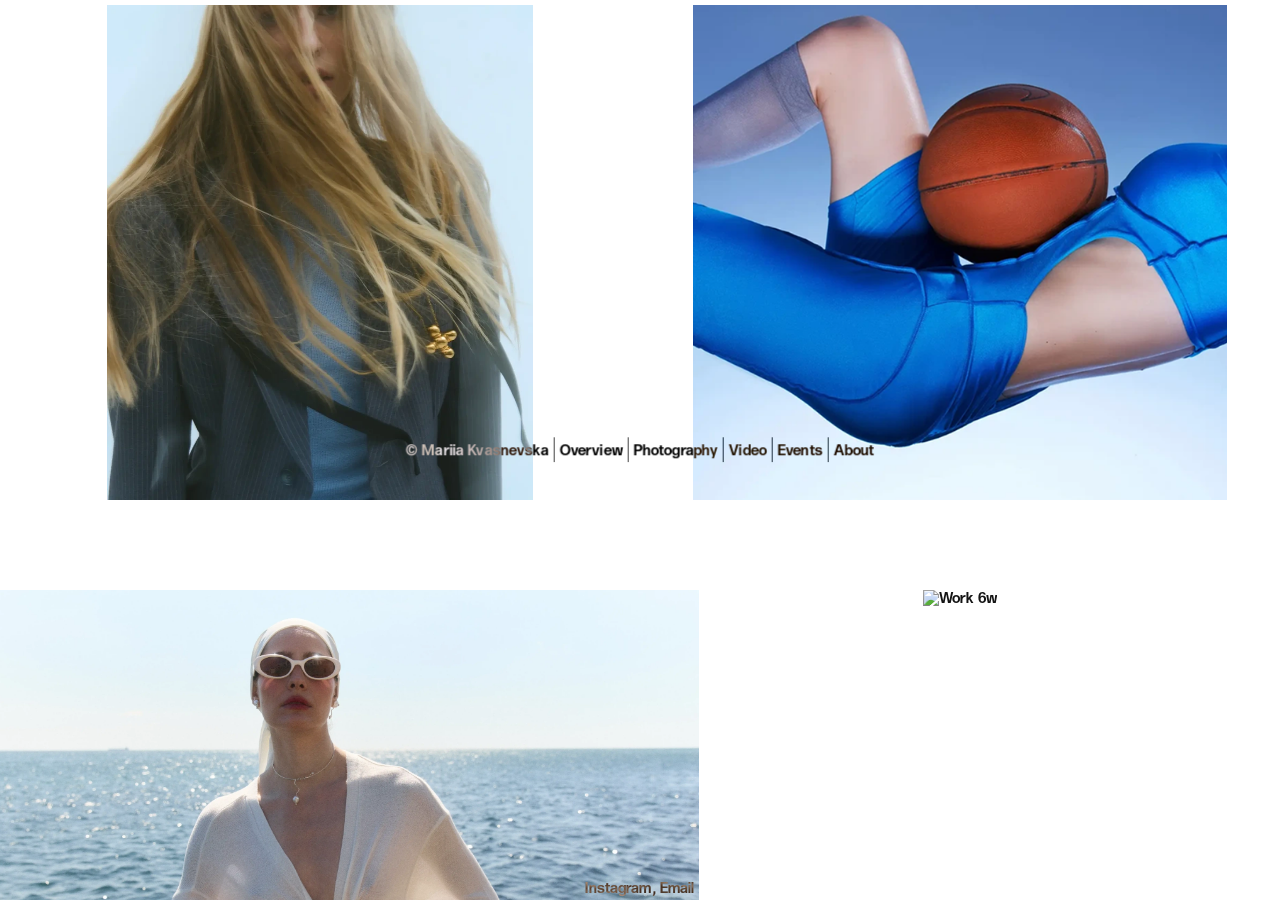
==== sample.html @ bb1cee82 "xmxxxxx" ====
<!doctype html>
<html lang="ru">
<head>
    <meta charset="UTF-8" />
    <meta name="viewport" content="width=device-width, initial-scale=1.0" />
    <title>Mariia Kvasnevska©</title>
    <style>
        @font-face {
            font-family: "fOnT";
            src: url("font/KTF2101-Bold.otf") format("opentype");
        }
        body, html {
            margin: 0; padding: 0;
            width: 100vw;
            height: 100vh;
            height: 100dvh;
            overflow: hidden;
            background-color: #fff;
            font-family: "fOnT", system-ui, Helvetica, sans-serif;
            font-weight: 500;
            color: rgba(20, 20, 20, 1);
            font-size: 14px;
            line-height: 1.1;
            letter-spacing: .01em;
        }
        img {
            height: 55vh;
            display: block;
        }
        #viewport {
            width: 100%;
            height: 100vh;
            height: 100dvh;
            position: relative;
            cursor: default;
            overflow: hidden;
        }
        #world, .world__inner, .col-wrapper {
            width: 100%;
            height: 100%;
            position: absolute;
            inset: 0;
        }
        .col-wrapper {
            overflow-y: auto;
            overflow-x: hidden;
            pointer-events: none;
            scrollbar-width: none;
            overscroll-behavior: none;
        }
        .col-wrapper::-webkit-scrollbar { display: none; }

        .left-wrapper { z-index: 1; }
        .right-wrapper { z-index: 1; }

        /* Убран грязный хак с RTL, используем Flexbox */
        .left, .right {
            width: 50%;
            pointer-events: auto;
            display: flex;
            flex-direction: column;
            align-items: center; /* Центрирует картинки внутри 50% */
            gap: 90px;
            padding: 5px;
            box-sizing: border-box;
        }
        .right { margin-left: 50%; }

        .world-image {
            position: relative;
            user-select: none;
            -webkit-user-drag: none;
            cursor: pointer;
            height: fit-content;
            width: fit-content;
            display: flex;
            flex-direction: column;
            z-index: 1;
        }
        .image-desc {
            position: absolute;
            top: 5px;
            left: 5px;
            color: rgba(20, 20, 20, 1);
            z-index: -1;
        }
        .world-image img {
            transition: filter 0.3s ease;
        }
        .world-image.is-active img {
            filter: opacity(0.1);
        }

        /* Курсор переведен на GPU для плавности */
        #cursor-image {
            position: fixed;
            top: 0;
            left: 0;
            pointer-events: none;
            z-index: 9;
            opacity: 0;
            transition: opacity 0.2s ease;
            will-change: transform;
        }
        #cursor-image.visible {
            opacity: 1;
        }
        #cursor-image img {
            display: block;
            box-shadow: none;
            filter: none;
        }

        /* UI элементы */
        .ui-layer {
            position: fixed;
            top: 0;
            left: 0;
            width: 100%;
            display: grid;
            grid-template-columns: repeat(1, 1fr);
            z-index: 90;
            padding: 5px;
            text-align: center;
        }
        .ui-layer__bottom {
            position: fixed;
            bottom: 0;
            width: 100vw;
            display: flex;
            flex-direction: row;
            justify-content: center;
            gap: 5px;
            z-index: 90;
            padding: 5px;
            box-sizing: border-box;
            cursor: pointer;
            color: white;
            mix-blend-mode: difference;
        }
        .ui-layer__cat-navigation {
            display: flex;
            flex-direction: row;
            gap: 5px;
            justify-content: center;
            align-items: center;
            margin-inline: auto;
        }
        .btn-custom__background {
            width: fit-content;
            pointer-events: auto;
            cursor: pointer;
            color: black;
            transition: color 0.3s cubic-bezier(.77,0,.175,1), padding 0.3s linear;
        }
        .btn-custom__background:hover {
            color: rgba(5, 5, 5, 1);
            padding-left: 15px;
            padding-right: 15px;
        }
        .btn-custom__inner {
            color: white;
        }
        .instructions {
            position: fixed;
            top: 50%;
            left: 50%;
            transform: translate(-50%, -50%);
            z-index: 10;
            color: black;
            cursor: pointer;
            display: flex;
            mix-blend-mode: difference;
        }
        .divider {
            padding-top: 5px;
            padding-bottom: 5px;
            width: 1px;
            height: 100%;
            background-color: rgba(190, 190, 190, 1);
            pointer-events: none;
        }
        .title {
            color: white;
        }

        /* Попап с информацией */
        .information {
            position: fixed;
            inset: 0;
            z-index: 99;
            padding: 5px;
            font-size: 66px;
            height: 100vh;
            height: 100dvh;
            width: 100vw;
            overflow-y: auto;
            text-align: left;
            box-sizing: border-box;
            overscroll-behavior: contain;
        }
        .information-wrapper {
            background-color: rgba(255, 255, 255, 0.8);
            position: fixed;
            inset: 0;
            z-index: 100;
            height: 100vh;
            height: 100dvh;
            width: 100vw;
            visibility: hidden;
            opacity: 0;
            transition: opacity 0.3s ease, visibility 0.3s ease;
        }
        .information-wrapper.is-visible {
            visibility: visible;
            opacity: 1;
        }
    </style>
</head>

<body>
    <div id="viewport">
        <div class="information-wrapper">
            <div id="information" class="information">
                <div>
                    Creative Producer, Stylist, Art Director.
                    <br /><br />
                    As a stylist and costume designer, she has worked on campaigns and lookbooks (E-commerce) featured in Vogue UA, Elle UA, 10 Magazines DE, and Kaltblut. Her portfolio includes commercial projects for BMW and various music videos.
                    <br><br>
                    She worked with brands such as Jacquemus, Mugler, Alexander Wang, Coperni, Stella McCartney, Proenza Schouler, Isabel Marant, Ami Paris, and MISBHV, alongside Ukrainian labels Paskal, Gudu and so on. She also works extensively with jewelry brands, including Panconesi, Completedworks, La2l, and Rimmart.
                    <br /><br />
                    Her production experience covers a wide range of events, from launching educational courses to organizing art exhibitions, including her work as executive producer for the Poligon Project—a community and art exhibition for emerging Ukrainian artists.

                    Currently based in Berlin, she works in the retail sector, bringing expertise in offline marketing and visual merchandising to the management of multiple retail locations, focusing on the intersection of brand identity and sales performance.<br /><br />
                    Her visual language is shaped by two distinct sources of inspiration: a lifelong background in movement and dance, which informs how she anchors imagery through the body, and the raw, rebellious energy of the Ukrainian youth cultural scene.
                </div>
            </div>
        </div>

        <div id="cursor-image"><img src="" alt="cursor" /></div>

        <div class="ui-layer">
            <div></div>
        </div>

        <div class="ui-layer__bottom">
            Instagram, Email
        </div>

        <div class="instructions">
            <div class="ui-layer__cat-navigation">
                <div class="title">© Mariia Kvasnevska</div>
                <div class="divider"></div>
                <div class="btn-custom__background"><div class="btn-custom__inner">Overview</div></div>
                <div class="divider"></div>
                <div class="btn-custom__background"><div class="btn-custom__inner">Photography</div></div>
                <div class="divider"></div>
                <div class="btn-custom__background"><div class="btn-custom__inner">Video</div></div>
                <div class="divider"></div>
                <div class="btn-custom__background"><div class="btn-custom__inner">Events</div></div>
                <div class="divider"></div>
                <div id="information-btn" class="btn-custom__background"><div class="btn-custom__inner">About</div></div>
            </div>
        </div>

        <div id="world">
            <div class="world__inner">
                <div class="col-wrapper left-wrapper">
                    <div class="left">
                        <div class="world-image"><img src="images/x.webp" draggable="false" alt="Work 1" /></div>
                        <div class="world-image"><img src="images/z.webp" draggable="false" alt="Work 2" /></div>
                        <div class="world-image"><img src="images/м.webp" draggable="false" alt="Work 3" /></div>
                        <div class="world-image"><img src="images/7.png" draggable="false" alt="Work 4" /></div>
                    </div>
                </div>

                <div class="col-wrapper right-wrapper">
                    <div class="right">
                        <div class="world-image"><img src="images/2.png" draggable="false" alt="Work 5" /></div>
                        <div class="world-image"><img src="images/qqq.gif" draggable="false" alt="Work 6w" /></div>
                        <div class="world-image"><img src="images/8.png" draggable="false" alt="Work 6" /></div>
                        <div class="world-image"><img src="images/1.png" draggable="false" alt="Work 7" /></div>
                        <div class="world-image"><img src="images/n.webp" draggable="false" alt="Work 8" /></div>
                        <div class="world-image"><img src="images/5.png" draggable="false" alt="Work 9" /></div>
                    </div>
                </div>
            </div>
        </div>
    </div>

    <script>
        const $ = query => document.querySelector(query);
        const $$ = query => document.querySelectorAll(query);

        const infoBtn = $("#information-btn");
        const infoBlock = $("#information");
        const infoWrap = $(".information-wrapper");
        const cursor = $("#cursor-image");
        const cursorImg = cursor.querySelector("img");
        const lWrap = $(".left-wrapper");
        const rWrap = $(".right-wrapper");
        const lGrid = $(".left");
        const rGrid = $(".right");

        // Состояния
        let isInfoOpen = false;
        let activeCol = null;
        let lastInfoScroll = 0;

        infoBlock.onclick = () => {
            infoWrap.classList.remove("is-visible");
            isInfoOpen = false;
            activeCol = null; // Сброс колонки при закрытии
        };

        infoWrap.onclick = e => e.stopPropagation();

        infoBtn.onclick = () => {
            infoWrap.classList.add("is-visible");
            isInfoOpen = true;
            lastInfoScroll = infoBlock.scrollTop;
        };

        infoBlock.onscroll = () => {
            if (!isInfoOpen) return;
            const delta = infoBlock.scrollTop - lastInfoScroll;
            lWrap.scrollTop += delta * 0.5;
            rWrap.scrollTop -= delta * 0.5;
            lastInfoScroll = infoBlock.scrollTop;
        };

        // Движение курсора (Оптимизировано через transform3d)
        let mx = window.innerWidth / 2, my = window.innerHeight / 2, cx = mx, cy = my;
        document.addEventListener("mousemove", e => { mx = e.clientX; my = e.clientY; });

        (function animateCursor() {
            cx += (mx - cx) * 0.15;
            cy += (my - cy) * 0.15;
            cursor.style.transform = `translate3d(${cx}px, ${cy}px, 0) translate(-50%, -50%)`;
            requestAnimationFrame(animateCursor);
        })();

        // Логика Hover эффектов
        let activeHoverId = null;

        const toggleImageState = (el, isActive) => {
            if (!el) return;
            const id = el.dataset.id;

            if (id) {
                $$(`.world-image[data-id="${id}"]`).forEach(n => n.classList.toggle("is-active", isActive));
            } else {
                el.classList.toggle("is-active", isActive);
            }

            if (isActive) {
                activeHoverId = id || el;
                const newSrc = el.querySelector("img").getAttribute("src");

                if (cursorImg.getAttribute("src") !== newSrc) {
                    cursorImg.setAttribute("src", newSrc);
                }
                cursor.classList.add("visible");
            } else {
                if (activeHoverId === (id || el)) {
                    cursor.classList.remove("visible");
                    activeHoverId = null;
                }
            }
        };

        $("#world").addEventListener("mouseover", e => {
            const target = e.target.closest(".world-image");
            if (!target) return;

            const related = e.relatedTarget;
            if (related && target.contains(related)) return;

            toggleImageState(target, true);
        });

        $("#world").addEventListener("mouseout", e => {
            const target = e.target.closest(".world-image");
            if (!target) return;

            const related = e.relatedTarget;
            if (related && target.contains(related)) return;

            if (related && (related.closest('.instructions') || related.closest('.ui-layer__bottom') || related.closest('.ui-layer'))) {
                return;
            }

            toggleImageState(target, false);
        });

        $$('.instructions, .ui-layer__bottom, .ui-layer').forEach(menu => {
            menu.addEventListener('mouseleave', e => {
                const related = e.relatedTarget;
                if (related && (related.closest('.world-image') || related.closest('.instructions') || related.closest('.ui-layer__bottom') || related.closest('.ui-layer'))) {
                    return;
                }

                if (activeHoverId) {
                    const activeEl = document.querySelector('.world-image.is-active');
                    if (activeEl) toggleImageState(activeEl, false);
                }
            });
        });

        // Логика бесконечного скролла
        function setupScroll(wrapper, grid) {
            const items = Array.from(grid.querySelectorAll(".world-image"));
            const prefix = wrapper.className.split(" ")[1];

            items.forEach((item, i) => {
                item.dataset.id = `${prefix}-${i}`;
            });

            const clone = () => items.forEach(item => grid.appendChild(item.cloneNode(true)));
            clone();
            const firstCloneOffset = items[items.length - 1].nextElementSibling.offsetTop;
            clone();

            return firstCloneOffset - items[0].offsetTop;
        }

        let lOrigHeight = 0, rOrigHeight = 0;
        let lastLScroll = 0, lastRScroll = 0;
        let isSyncing = false; // Блокировка рекурсивного скролла

        // Очищаем активную колонку при уходе мыши, чтобы не ломался параллакс
        lWrap.addEventListener("mouseenter", () => activeCol = 'left');
        rWrap.addEventListener("mouseenter", () => activeCol = 'right');
        lWrap.addEventListener("mouseleave", () => activeCol = null);
        rWrap.addEventListener("mouseleave", () => activeCol = null);

        lWrap.addEventListener("touchstart", () => activeCol = 'left', {passive: true});
        rWrap.addEventListener("touchstart", () => activeCol = 'right', {passive: true});

        function handleScroll(e, isLeft) {
            if (isInfoOpen || isSyncing) return; // Защита от конфликта с меню About
            if (isLeft && activeCol !== 'left') return;
            if (!isLeft && activeCol !== 'right') return;

            const src = isLeft ? lWrap : rWrap;
            const tgt = isLeft ? rWrap : lWrap;
            const srcOrigH = isLeft ? lOrigHeight : rOrigHeight;
            const tgtOrigH = isLeft ? rOrigHeight : lOrigHeight;

            let currentScroll = src.scrollTop;
            let lastScroll = isLeft ? lastLScroll : lastRScroll;
            const delta = currentScroll - lastScroll;

            // Цикличность активной колонки
            if (currentScroll < srcOrigH * 0.5) {
                currentScroll += srcOrigH;
                src.scrollTop = currentScroll;
            } else if (currentScroll > srcOrigH * 1.5) {
                currentScroll -= srcOrigH;
                src.scrollTop = currentScroll;
            }

            if (isLeft) lastLScroll = currentScroll;
            else lastRScroll = currentScroll;

            // Движение соседней колонки (вынесено в rAF для производительности)
            if (Math.abs(delta) > 0 && Math.abs(delta) < 1000) {
                isSyncing = true;
                requestAnimationFrame(() => {
                    let tgtScroll = tgt.scrollTop + (delta * 0.15);

                    if (tgtScroll < tgtOrigH * 0.5) tgtScroll += tgtOrigH;
                    else if (tgtScroll > tgtOrigH * 1.5) tgtScroll -= tgtOrigH;

                    tgt.scrollTop = tgtScroll;

                    if (isLeft) lastRScroll = tgt.scrollTop;
                    else lastLScroll = tgt.scrollTop;

                    isSyncing = false;
                });
            }
        }

        window.addEventListener("load", () => {
            lOrigHeight = setupScroll(lWrap, lGrid);
            rOrigHeight = setupScroll(rWrap, rGrid);

            lWrap.scrollTop = lOrigHeight;
            rWrap.scrollTop = rOrigHeight;
            lastLScroll = lOrigHeight;
            lastRScroll = rOrigHeight;

            lWrap.addEventListener("scroll", (e) => handleScroll(e, true), { passive: true });
            rWrap.addEventListener("scroll", (e) => handleScroll(e, false), { passive: true });
        });

        // Смена слоев Z-index при наведении
        const bringToFront = (frontWrap, backWrap) => {
            frontWrap.style.zIndex = "2"; backWrap.style.zIndex = "1";
        };

        lGrid.onmouseenter = lGrid.ontouchstart = () => bringToFront(lWrap, rWrap);
        rGrid.onmouseenter = rGrid.ontouchstart = () => bringToFront(rWrap, lWrap);

    </script>
</body>
</html>
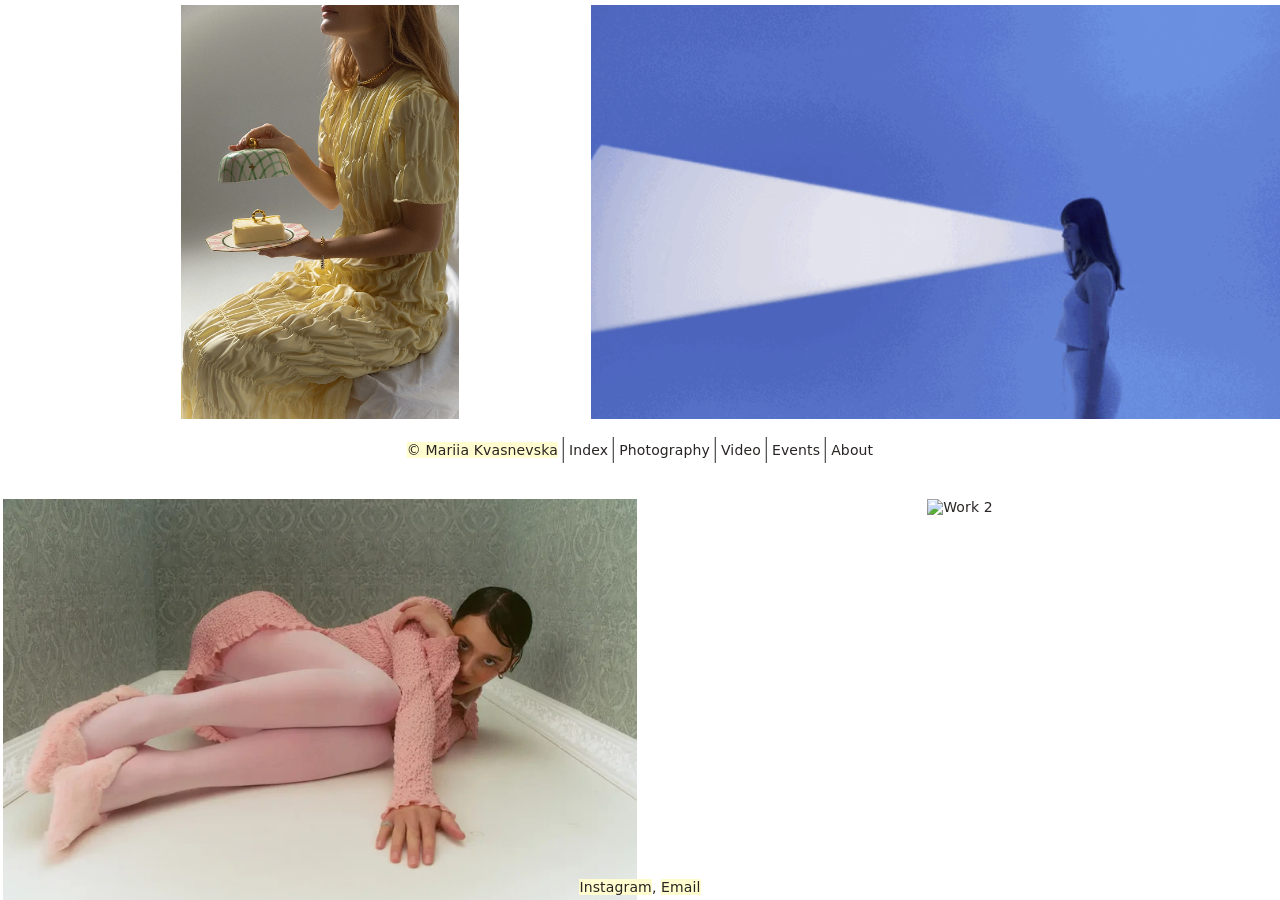
==== commit 38a07b8a: "xmxxxxxx" ====
--- a/sample.html
+++ b/sample.html
@@ -3,28 +3,32 @@
 <head>
     <meta charset="UTF-8" />
     <meta name="viewport" content="width=device-width, initial-scale=1.0" />
-    <title>Mariia Kvasnevska©</title>
+    <title>Mariia Kvasnevska</title>
     <style>
         @font-face {
             font-family: "fOnT";
-            src: url("font/KTF2101-Bold.otf") format("opentype");
+            src: url("font/GT-Alpina-Standard-Light-Trial.otf") format("opentype");
         }
         body, html {
-            margin: 0; padding: 0;
+            margin: 0;
+            padding: 0;
+
             width: 100vw;
             height: 100vh;
             height: 100dvh;
+
             overflow: hidden;
-            background-color: #fff;
-            font-family: "fOnT", system-ui, Helvetica, sans-serif;
-            font-weight: 500;
-            color: rgba(20, 20, 20, 1);
+            background-color: white;
+            font-family: system-ui, Helvetica, sans-serif;
+
+            font-weight: 300;
+            color: #292524;
             font-size: 14px;
-            line-height: 1.1;
+            line-height: 1.15;
             letter-spacing: .01em;
         }
         img {
-            height: 55vh;
+            height: 46vh;
             display: block;
         }
         #viewport {
@@ -53,14 +57,13 @@
         .left-wrapper { z-index: 1; }
         .right-wrapper { z-index: 1; }
 
-        /* Убран грязный хак с RTL, используем Flexbox */
         .left, .right {
             width: 50%;
             pointer-events: auto;
             display: flex;
             flex-direction: column;
-            align-items: center; /* Центрирует картинки внутри 50% */
-            gap: 90px;
+            align-items: center;
+            gap: 80px;
             padding: 5px;
             box-sizing: border-box;
         }
@@ -81,7 +84,7 @@
             position: absolute;
             top: 5px;
             left: 5px;
-            color: rgba(20, 20, 20, 1);
+            color: rgba(5, 5, 5, 1);
             z-index: -1;
         }
         .world-image img {
@@ -91,7 +94,6 @@
             filter: opacity(0.1);
         }
 
-        /* Курсор переведен на GPU для плавности */
         #cursor-image {
             position: fixed;
             top: 0;
@@ -111,7 +113,6 @@
             filter: none;
         }
 
-        /* UI элементы */
         .ui-layer {
             position: fixed;
             top: 0;
@@ -135,8 +136,9 @@
             padding: 5px;
             box-sizing: border-box;
             cursor: pointer;
-            color: white;
-            mix-blend-mode: difference;
+            color: #292524;
+
+            font-weight: 300;
         }
         .ui-layer__cat-navigation {
             display: flex;
@@ -145,21 +147,23 @@
             justify-content: center;
             align-items: center;
             margin-inline: auto;
+
+            transition: background-color 0.3s cubic-bezier(.77,0,.175,1);
         }
         .btn-custom__background {
             width: fit-content;
             pointer-events: auto;
             cursor: pointer;
-            color: black;
             transition: color 0.3s cubic-bezier(.77,0,.175,1), padding 0.3s linear;
         }
         .btn-custom__background:hover {
-            color: rgba(5, 5, 5, 1);
             padding-left: 15px;
             padding-right: 15px;
+
+            background-color: #F61D3D;
         }
         .btn-custom__inner {
-            color: white;
+            color: #292524;
         }
         .instructions {
             position: fixed;
@@ -167,30 +171,38 @@
             left: 50%;
             transform: translate(-50%, -50%);
             z-index: 10;
-            color: black;
+
             cursor: pointer;
             display: flex;
-            mix-blend-mode: difference;
         }
         .divider {
             padding-top: 5px;
             padding-bottom: 5px;
             width: 1px;
             height: 100%;
-            background-color: rgba(190, 190, 190, 1);
+            background-color: #292524;
             pointer-events: none;
         }
         .title {
-            color: white;
-        }
-
-        /* Попап с информацией */
+            color: #292524;
+            font-weight: 300;
+            /*background-color: #F61D3D;*/
+            /*background-color: #FFD5E9;*/
+            /*background-color: #F5E1A4;*/
+            background-color: #FFFDCF;
+        }
+        .color-box{
+        background-color: #FFFDCF;
+        }
         .information {
             position: fixed;
             inset: 0;
             z-index: 99;
             padding: 5px;
+
             font-size: 66px;
+            font-weight: 300;
+
             height: 100vh;
             height: 100dvh;
             width: 100vw;
@@ -200,58 +212,124 @@
             overscroll-behavior: contain;
         }
         .information-wrapper {
-            background-color: rgba(255, 255, 255, 0.8);
+            /*background-color: rgba(246, 29, 61, 1);*/
+            /*background-color: transparent;*/
+
             position: fixed;
             inset: 0;
             z-index: 100;
+
             height: 100vh;
             height: 100dvh;
             width: 100vw;
+
             visibility: hidden;
             opacity: 0;
+
             transition: opacity 0.3s ease, visibility 0.3s ease;
         }
         .information-wrapper.is-visible {
             visibility: visible;
             opacity: 1;
         }
+        .pt{
+            padding-top: 5px;
+        }
+        .cursor-image__desc__h{
+            color: #292524;
+            font-weight: 300;
+
+            display: flex;
+            gap: 10px;
+            justify-content: space-between;
+        }
+        .cursor-image__desc{
+            font-weight: 300;
+            background-color: #FFFDCF;
+        }
+        .devider__x{
+            height: 0.5px;
+            background-color: #292524;
+            width: 100%;
+
+            margin-top: 5px;
+            margin-bottom: 5px;
+        }
+        .pb{
+            padding-bottom: 5px;
+        }
+        .cursor-image__desc__text{
+            color: #292524;
+            padding-bottom: 5px;
+        }
+        #info-background {
+            position: fixed;
+            top: 0;
+            left: 0;
+            width: 100vw;
+            height: 100vh;
+            z-index: -1;
+            pointer-events: none;
+        }
+        .yellow-bg{
+            background-color: #FFFDCF;
+        }
     </style>
 </head>
 
 <body>
     <div id="viewport">
         <div class="information-wrapper">
+            <canvas id="info-background"></canvas>
+
             <div id="information" class="information">
                 <div>
-                    Creative Producer, Stylist, Art Director.
+                    <span class="color-box">Creative Producer</span>,
+                    <span class="color-box">Stylist</span>,
+                    <span class="color-box">Art Director</span>.
                     <br /><br />
-                    As a stylist and costume designer, she has worked on campaigns and lookbooks (E-commerce) featured in Vogue UA, Elle UA, 10 Magazines DE, and Kaltblut. Her portfolio includes commercial projects for BMW and various music videos.
+                    As a stylist and costume designer, she has worked on campaigns and lookbooks (E-commerce) featured in <span class="color-box">Vogue UA</span>, <span class="color-box">Elle UA</span>, <span class="color-box">10 Magazines DE</span>, and <span class="color-box">Kaltblut</span>. Her portfolio includes commercial projects for BMW and various music videos.
                     <br><br>
                     She worked with brands such as Jacquemus, Mugler, Alexander Wang, Coperni, Stella McCartney, Proenza Schouler, Isabel Marant, Ami Paris, and MISBHV, alongside Ukrainian labels Paskal, Gudu and so on. She also works extensively with jewelry brands, including Panconesi, Completedworks, La2l, and Rimmart.
                     <br /><br />
-                    Her production experience covers a wide range of events, from launching educational courses to organizing art exhibitions, including her work as executive producer for the Poligon Project—a community and art exhibition for emerging Ukrainian artists.
-
-                    Currently based in Berlin, she works in the retail sector, bringing expertise in offline marketing and visual merchandising to the management of multiple retail locations, focusing on the intersection of brand identity and sales performance.<br /><br />
+                    Her production experience covers a wide range of events, from launching educational courses to organizing art exhibitions, including her work as executive producer for the Poligon Project—a community and art exhibition for emerging Ukrainian artists. Currently based in Berlin, she works in the retail sector, bringing expertise in offline marketing and visual merchandising to the management of multiple retail locations, focusing on the intersection of brand identity and sales performance.<br /><br />
                     Her visual language is shaped by two distinct sources of inspiration: a lifelong background in movement and dance, which informs how she anchors imagery through the body, and the raw, rebellious energy of the Ukrainian youth cultural scene.
                 </div>
             </div>
         </div>
 
-        <div id="cursor-image"><img src="" alt="cursor" /></div>
+        <div id="cursor-image">
+
+            <!--<div class="cursor-image__desc">
+                <div class="cursor-image__desc__bg">
+                    <div class="cursor-image__desc__h">
+                        <div>Art Direction, Production, Set Design</div>
+                        <div class="mla">2025</div>
+                    </div>
+                    <div class="devider__x"></div>
+                </div>
+                <div class="cursor-image__desc__text">Art Direction, Production, Set Design</div>
+            </div>-->
+
+              <img src="" alt="cursor" />
+        </div>
 
         <div class="ui-layer">
             <div></div>
         </div>
 
         <div class="ui-layer__bottom">
-            Instagram, Email
+            <div class="ui-layer__bottom__inner">
+                <span class="btn-custom__background yellow-bg">Instagram</span>,
+                <span class="btn-custom__background yellow-bg">Email</span>
+            </div>
         </div>
 
         <div class="instructions">
             <div class="ui-layer__cat-navigation">
                 <div class="title">© Mariia Kvasnevska</div>
                 <div class="divider"></div>
-                <div class="btn-custom__background"><div class="btn-custom__inner">Overview</div></div>
+                <div class="btn-custom__background"><div class="btn-custom__inner">Index</div></div>
                 <div class="divider"></div>
                 <div class="btn-custom__background"><div class="btn-custom__inner">Photography</div></div>
                 <div class="divider"></div>
@@ -267,21 +345,23 @@
             <div class="world__inner">
                 <div class="col-wrapper left-wrapper">
                     <div class="left">
+                        <div class="world-image"><img src="images/1.png" draggable="false" alt="Work 7" /></div>
+                        <div class="world-image"><img src="images/n.webp" draggable="false" alt="Work 8" /></div>
+                        <div class="world-image"><img src="images/z.webp" draggable="false" alt="Work 2" /></div>
                         <div class="world-image"><img src="images/x.webp" draggable="false" alt="Work 1" /></div>
-                        <div class="world-image"><img src="images/z.webp" draggable="false" alt="Work 2" /></div>
-                        <div class="world-image"><img src="images/м.webp" draggable="false" alt="Work 3" /></div>
                         <div class="world-image"><img src="images/7.png" draggable="false" alt="Work 4" /></div>
+                        <div class="world-image"><img src="images/8.png" draggable="false" alt="Work 6" /></div>
                     </div>
                 </div>
 
                 <div class="col-wrapper right-wrapper">
                     <div class="right">
-                        <div class="world-image"><img src="images/2.png" draggable="false" alt="Work 5" /></div>
-                        <div class="world-image"><img src="images/qqq.gif" draggable="false" alt="Work 6w" /></div>
-                        <div class="world-image"><img src="images/8.png" draggable="false" alt="Work 6" /></div>
-                        <div class="world-image"><img src="images/1.png" draggable="false" alt="Work 7" /></div>
-                        <div class="world-image"><img src="images/n.webp" draggable="false" alt="Work 8" /></div>
-                        <div class="world-image"><img src="images/5.png" draggable="false" alt="Work 9" /></div>
+                        <div class="world-image"><img src="images/zxc.gif" draggable="false" alt="Work 5" /></div>
+                        <div class="world-image"><img src="images/xxz.gif" draggable="false" alt="Work 2" /></div>
+                        <div class="world-image"><img src="images/mmmm.JPG" draggable="false" alt="Work 6" /></div>
+                        <div class="world-image"><img src="images/se.gif" draggable="false" alt="Work 6" /></div>
+                        <div class="world-image"><img src="images/vv.JPG" draggable="false" alt="Work 8" /></div>
+                        <div class="world-image"><img src="images/qqq.jpg" draggable="false" alt="Work 1" /></div>
                     </div>
                 </div>
             </div>
@@ -289,220 +369,215 @@
     </div>
 
     <script>
-        const $ = query => document.querySelector(query);
-        const $$ = query => document.querySelectorAll(query);
-
-        const infoBtn = $("#information-btn");
-        const infoBlock = $("#information");
-        const infoWrap = $(".information-wrapper");
-        const cursor = $("#cursor-image");
-        const cursorImg = cursor.querySelector("img");
-        const lWrap = $(".left-wrapper");
-        const rWrap = $(".right-wrapper");
-        const lGrid = $(".left");
-        const rGrid = $(".right");
-
-        // Состояния
-        let isInfoOpen = false;
-        let activeCol = null;
-        let lastInfoScroll = 0;
-
-        infoBlock.onclick = () => {
-            infoWrap.classList.remove("is-visible");
-            isInfoOpen = false;
-            activeCol = null; // Сброс колонки при закрытии
-        };
-
-        infoWrap.onclick = e => e.stopPropagation();
-
-        infoBtn.onclick = () => {
-            infoWrap.classList.add("is-visible");
-            isInfoOpen = true;
-            lastInfoScroll = infoBlock.scrollTop;
-        };
-
-        infoBlock.onscroll = () => {
-            if (!isInfoOpen) return;
-            const delta = infoBlock.scrollTop - lastInfoScroll;
-            lWrap.scrollTop += delta * 0.5;
-            rWrap.scrollTop -= delta * 0.5;
-            lastInfoScroll = infoBlock.scrollTop;
-        };
-
-        // Движение курсора (Оптимизировано через transform3d)
-        let mx = window.innerWidth / 2, my = window.innerHeight / 2, cx = mx, cy = my;
-        document.addEventListener("mousemove", e => { mx = e.clientX; my = e.clientY; });
-
-        (function animateCursor() {
-            cx += (mx - cx) * 0.15;
-            cy += (my - cy) * 0.15;
-            cursor.style.transform = `translate3d(${cx}px, ${cy}px, 0) translate(-50%, -50%)`;
-            requestAnimationFrame(animateCursor);
-        })();
-
-        // Логика Hover эффектов
-        let activeHoverId = null;
-
-        const toggleImageState = (el, isActive) => {
-            if (!el) return;
-            const id = el.dataset.id;
-
-            if (id) {
-                $$(`.world-image[data-id="${id}"]`).forEach(n => n.classList.toggle("is-active", isActive));
-            } else {
-                el.classList.toggle("is-active", isActive);
-            }
-
-            if (isActive) {
-                activeHoverId = id || el;
-                const newSrc = el.querySelector("img").getAttribute("src");
-
-                if (cursorImg.getAttribute("src") !== newSrc) {
-                    cursorImg.setAttribute("src", newSrc);
+            const infoCanvas = document.getElementById('info-background');
+            const ictx = infoCanvas.getContext('2d');
+
+            const $ = query => document.querySelector(query);
+            const $$ = query => document.querySelectorAll(query);
+
+            const infoBtn = $("#information-btn");
+            const infoBlock = $("#information");
+            const infoWrap = $(".information-wrapper");
+            const cursor = $("#cursor-image");
+            const cursorImg = cursor.querySelector("img");
+            const lWrap = $(".left-wrapper");
+            const rWrap = $(".right-wrapper");
+            const lGrid = $(".left");
+            const rGrid = $(".right");
+
+            let isInfoOpen = false;
+            let activeCol = null;
+            let lastInfoScroll = 0;
+
+
+            infoBlock.onclick = () => {
+                infoWrap.classList.remove("is-visible");
+                isInfoOpen = false;
+                activeCol = null;
+            };
+
+            infoWrap.onclick = e => e.stopPropagation();
+
+            infoBtn.onclick = () => {
+                infoWrap.classList.add("is-visible");
+                isInfoOpen = true;
+                lastInfoScroll = infoBlock.scrollTop;
+            };
+
+            let mx = window.innerWidth / 2, my = window.innerHeight / 2, cx = mx, cy = my;
+            document.addEventListener("mousemove", e => { mx = e.clientX; my = e.clientY; });
+
+            (function animateCursor() {
+                cx += (mx - cx) * 0.15;
+                cy += (my - cy) * 0.15;
+                cursor.style.transform = `translate3d(${cx}px, ${cy}px, 0) translate(-50%, -50%)`;
+                requestAnimationFrame(animateCursor);
+            })();
+
+            let activeHoverId = null;
+
+            const toggleImageState = (el, isActive) => {
+                if (!el) return;
+
+                const id = el.dataset.id;
+
+                if (isActive) {
+                    $$('.world-image.is-active').forEach(activeNode => {
+                        if (activeNode.dataset.id !== id) {
+                            activeNode.classList.remove('is-active');
+                        }
+                    });
+
+                    if (id) {
+                        $$(`.world-image[data-id="${id}"]`).forEach(n => n.classList.add("is-active"));
+                    } else {
+                        el.classList.add("is-active");
+                    }
+
+                    activeHoverId = id || el;
+                    const newSrc = el.querySelector("img").getAttribute("src");
+
+                    if (cursorImg.getAttribute("src") !== newSrc) {
+                        cursorImg.setAttribute("src", newSrc);
+                    }
+
+                    cursor.classList.add("visible");
+                } else {
+                    if (id) {
+                        $$(`.world-image[data-id="${id}"]`).forEach(n => n.classList.remove("is-active"));
+                    } else {
+                        el.classList.remove("is-active");
+                    }
+
+                    if (activeHoverId === (id || el)) {
+                        cursor.classList.remove("visible");
+                        activeHoverId = null;
+                    }
                 }
-                cursor.classList.add("visible");
-            } else {
-                if (activeHoverId === (id || el)) {
-                    cursor.classList.remove("visible");
-                    activeHoverId = null;
-                }
-            }
-        };
-
-        $("#world").addEventListener("mouseover", e => {
-            const target = e.target.closest(".world-image");
-            if (!target) return;
-
-            const related = e.relatedTarget;
-            if (related && target.contains(related)) return;
-
-            toggleImageState(target, true);
-        });
-
-        $("#world").addEventListener("mouseout", e => {
-            const target = e.target.closest(".world-image");
-            if (!target) return;
-
-            const related = e.relatedTarget;
-            if (related && target.contains(related)) return;
-
-            if (related && (related.closest('.instructions') || related.closest('.ui-layer__bottom') || related.closest('.ui-layer'))) {
-                return;
-            }
-
-            toggleImageState(target, false);
-        });
-
-        $$('.instructions, .ui-layer__bottom, .ui-layer').forEach(menu => {
-            menu.addEventListener('mouseleave', e => {
+            };
+
+            $("#world").addEventListener("mouseover", e => {
+                const target = e.target.closest(".world-image");
+                if (!target) return;
+
                 const related = e.relatedTarget;
-                if (related && (related.closest('.world-image') || related.closest('.instructions') || related.closest('.ui-layer__bottom') || related.closest('.ui-layer'))) {
+                if (related && target.contains(related)) return;
+
+                toggleImageState(target, true);
+            });
+
+            $("#world").addEventListener("mouseout", e => {
+                const target = e.target.closest(".world-image");
+                if (!target) return;
+
+                const related = e.relatedTarget;
+                if (related && target.contains(related)) return;
+
+                if (related && (related.closest('.instructions') || related.closest('.ui-layer__bottom') || related.closest('.ui-layer'))) {
                     return;
                 }
 
-                if (activeHoverId) {
-                    const activeEl = document.querySelector('.world-image.is-active');
-                    if (activeEl) toggleImageState(activeEl, false);
+                toggleImageState(target, false);
+            });
+
+            $$('.instructions, .ui-layer__bottom, .ui-layer').forEach(menu => {
+                menu.addEventListener('mouseleave', e => {
+                    const related = e.relatedTarget;
+                    if (related && (related.closest('.world-image') || related.closest('.instructions') || related.closest('.ui-layer__bottom') || related.closest('.ui-layer'))) {
+                        return;
+                    }
+
+                    if (activeHoverId) {
+                        const activeEl = document.querySelector('.world-image.is-active');
+                        if (activeEl) toggleImageState(activeEl, false);
+                    }
+                });
+            });
+
+
+            let lOrigHeight = 0, rOrigHeight = 0;
+            let lastLScroll = 0, lastRScroll = 0;
+
+            lWrap.addEventListener("mouseenter", () => activeCol = 'left');
+            rWrap.addEventListener("mouseenter", () => activeCol = 'right');
+            lWrap.addEventListener("mouseleave", () => activeCol = null);
+            rWrap.addEventListener("mouseleave", () => activeCol = null);
+
+            lWrap.addEventListener("touchstart", () => activeCol = 'left', {passive: true});
+            rWrap.addEventListener("touchstart", () => activeCol = 'right', {passive: true});
+
+            function handleScroll(e, isLeft) {
+                const src = isLeft ? lWrap : rWrap;
+                const tgt = isLeft ? rWrap : lWrap;
+                const srcOrigH = isLeft ? lOrigHeight : rOrigHeight;
+                const tgtOrigH = isLeft ? rOrigHeight : lOrigHeight;
+
+                let currentScroll = src.scrollTop;
+                let lastScroll = isLeft ? lastLScroll : lastRScroll;
+                const delta = currentScroll - lastScroll;
+
+                if (currentScroll < srcOrigH * 0.5) {
+                    currentScroll += srcOrigH;
+                    src.scrollTop = currentScroll;
+                } else if (currentScroll > srcOrigH * 1.5) {
+                    currentScroll -= srcOrigH;
+                    src.scrollTop = currentScroll;
                 }
+
+                if (isLeft) lastLScroll = currentScroll;
+                else lastRScroll = currentScroll;
+
+                if (isInfoOpen) return;
+
+                let tgtScroll = tgt.scrollTop + (delta * 0.15);
+
+                if (tgtScroll < tgtOrigH * 0.5) tgtScroll += tgtOrigH;
+                else if (tgtScroll > tgtOrigH * 1.5) tgtScroll -= tgtOrigH;
+
+                tgt.scrollTop = tgtScroll;
+
+                if (isLeft) lastRScroll = tgt.scrollTop;
+                else lastLScroll = tgt.scrollTop;
+            }
+
+            window.addEventListener("load", () => {
+                lWrap.scrollTop = lOrigHeight;
+                rWrap.scrollTop = rOrigHeight;
+
+                lastLScroll = lOrigHeight;
+                lastRScroll = rOrigHeight;
+
+                // lWrap.addEventListener("scroll", (e) => handleScroll(e, true), { passive: true });
+                // rWrap.addEventListener("scroll", (e) => handleScroll(e, false), { passive: true });
             });
-        });
-
-        // Логика бесконечного скролла
-        function setupScroll(wrapper, grid) {
-            const items = Array.from(grid.querySelectorAll(".world-image"));
-            const prefix = wrapper.className.split(" ")[1];
-
-            items.forEach((item, i) => {
-                item.dataset.id = `${prefix}-${i}`;
+
+            function drawGradient() {
+                const cx = infoCanvas.width / 2;
+                const cy = infoCanvas.height / 2;
+
+                const radius = Math.max(infoCanvas.width, infoCanvas.height) / 1;
+                const gradient = ictx.createRadialGradient(cx, cy, 0, cx, cy, radius);
+
+                gradient.addColorStop(0, "#F61D3D");
+                gradient.addColorStop(0.1, "#F61D3D");
+                gradient.addColorStop(0.2, "#F61D3D");
+                gradient.addColorStop(1, "#F61D3D");
+
+                ictx.fillStyle = gradient;
+                ictx.fillRect(0, 0, infoCanvas.width, infoCanvas.height);
+            }
+
+            function resizeCanvas() {
+                infoCanvas.width = window.innerWidth;
+                infoCanvas.height = window.innerHeight;
+                drawGradient();
+            }
+
+            window.addEventListener('resize', resizeCanvas);
+
+            infoBtn.addEventListener('click', () => {
+                resizeCanvas();
             });
-
-            const clone = () => items.forEach(item => grid.appendChild(item.cloneNode(true)));
-            clone();
-            const firstCloneOffset = items[items.length - 1].nextElementSibling.offsetTop;
-            clone();
-
-            return firstCloneOffset - items[0].offsetTop;
-        }
-
-        let lOrigHeight = 0, rOrigHeight = 0;
-        let lastLScroll = 0, lastRScroll = 0;
-        let isSyncing = false; // Блокировка рекурсивного скролла
-
-        // Очищаем активную колонку при уходе мыши, чтобы не ломался параллакс
-        lWrap.addEventListener("mouseenter", () => activeCol = 'left');
-        rWrap.addEventListener("mouseenter", () => activeCol = 'right');
-        lWrap.addEventListener("mouseleave", () => activeCol = null);
-        rWrap.addEventListener("mouseleave", () => activeCol = null);
-
-        lWrap.addEventListener("touchstart", () => activeCol = 'left', {passive: true});
-        rWrap.addEventListener("touchstart", () => activeCol = 'right', {passive: true});
-
-        function handleScroll(e, isLeft) {
-            if (isInfoOpen || isSyncing) return; // Защита от конфликта с меню About
-            if (isLeft && activeCol !== 'left') return;
-            if (!isLeft && activeCol !== 'right') return;
-
-            const src = isLeft ? lWrap : rWrap;
-            const tgt = isLeft ? rWrap : lWrap;
-            const srcOrigH = isLeft ? lOrigHeight : rOrigHeight;
-            const tgtOrigH = isLeft ? rOrigHeight : lOrigHeight;
-
-            let currentScroll = src.scrollTop;
-            let lastScroll = isLeft ? lastLScroll : lastRScroll;
-            const delta = currentScroll - lastScroll;
-
-            // Цикличность активной колонки
-            if (currentScroll < srcOrigH * 0.5) {
-                currentScroll += srcOrigH;
-                src.scrollTop = currentScroll;
-            } else if (currentScroll > srcOrigH * 1.5) {
-                currentScroll -= srcOrigH;
-                src.scrollTop = currentScroll;
-            }
-
-            if (isLeft) lastLScroll = currentScroll;
-            else lastRScroll = currentScroll;
-
-            // Движение соседней колонки (вынесено в rAF для производительности)
-            if (Math.abs(delta) > 0 && Math.abs(delta) < 1000) {
-                isSyncing = true;
-                requestAnimationFrame(() => {
-                    let tgtScroll = tgt.scrollTop + (delta * 0.15);
-
-                    if (tgtScroll < tgtOrigH * 0.5) tgtScroll += tgtOrigH;
-                    else if (tgtScroll > tgtOrigH * 1.5) tgtScroll -= tgtOrigH;
-
-                    tgt.scrollTop = tgtScroll;
-
-                    if (isLeft) lastRScroll = tgt.scrollTop;
-                    else lastLScroll = tgt.scrollTop;
-
-                    isSyncing = false;
-                });
-            }
-        }
-
-        window.addEventListener("load", () => {
-            lOrigHeight = setupScroll(lWrap, lGrid);
-            rOrigHeight = setupScroll(rWrap, rGrid);
-
-            lWrap.scrollTop = lOrigHeight;
-            rWrap.scrollTop = rOrigHeight;
-            lastLScroll = lOrigHeight;
-            lastRScroll = rOrigHeight;
-
-            lWrap.addEventListener("scroll", (e) => handleScroll(e, true), { passive: true });
-            rWrap.addEventListener("scroll", (e) => handleScroll(e, false), { passive: true });
-        });
-
-        // Смена слоев Z-index при наведении
-        const bringToFront = (frontWrap, backWrap) => {
-            frontWrap.style.zIndex = "2"; backWrap.style.zIndex = "1";
-        };
-
-        lGrid.onmouseenter = lGrid.ontouchstart = () => bringToFront(lWrap, rWrap);
-        rGrid.onmouseenter = rGrid.ontouchstart = () => bringToFront(rWrap, lWrap);
-
-    </script>
-</body>
+        </script>
+    </body>
 </html>
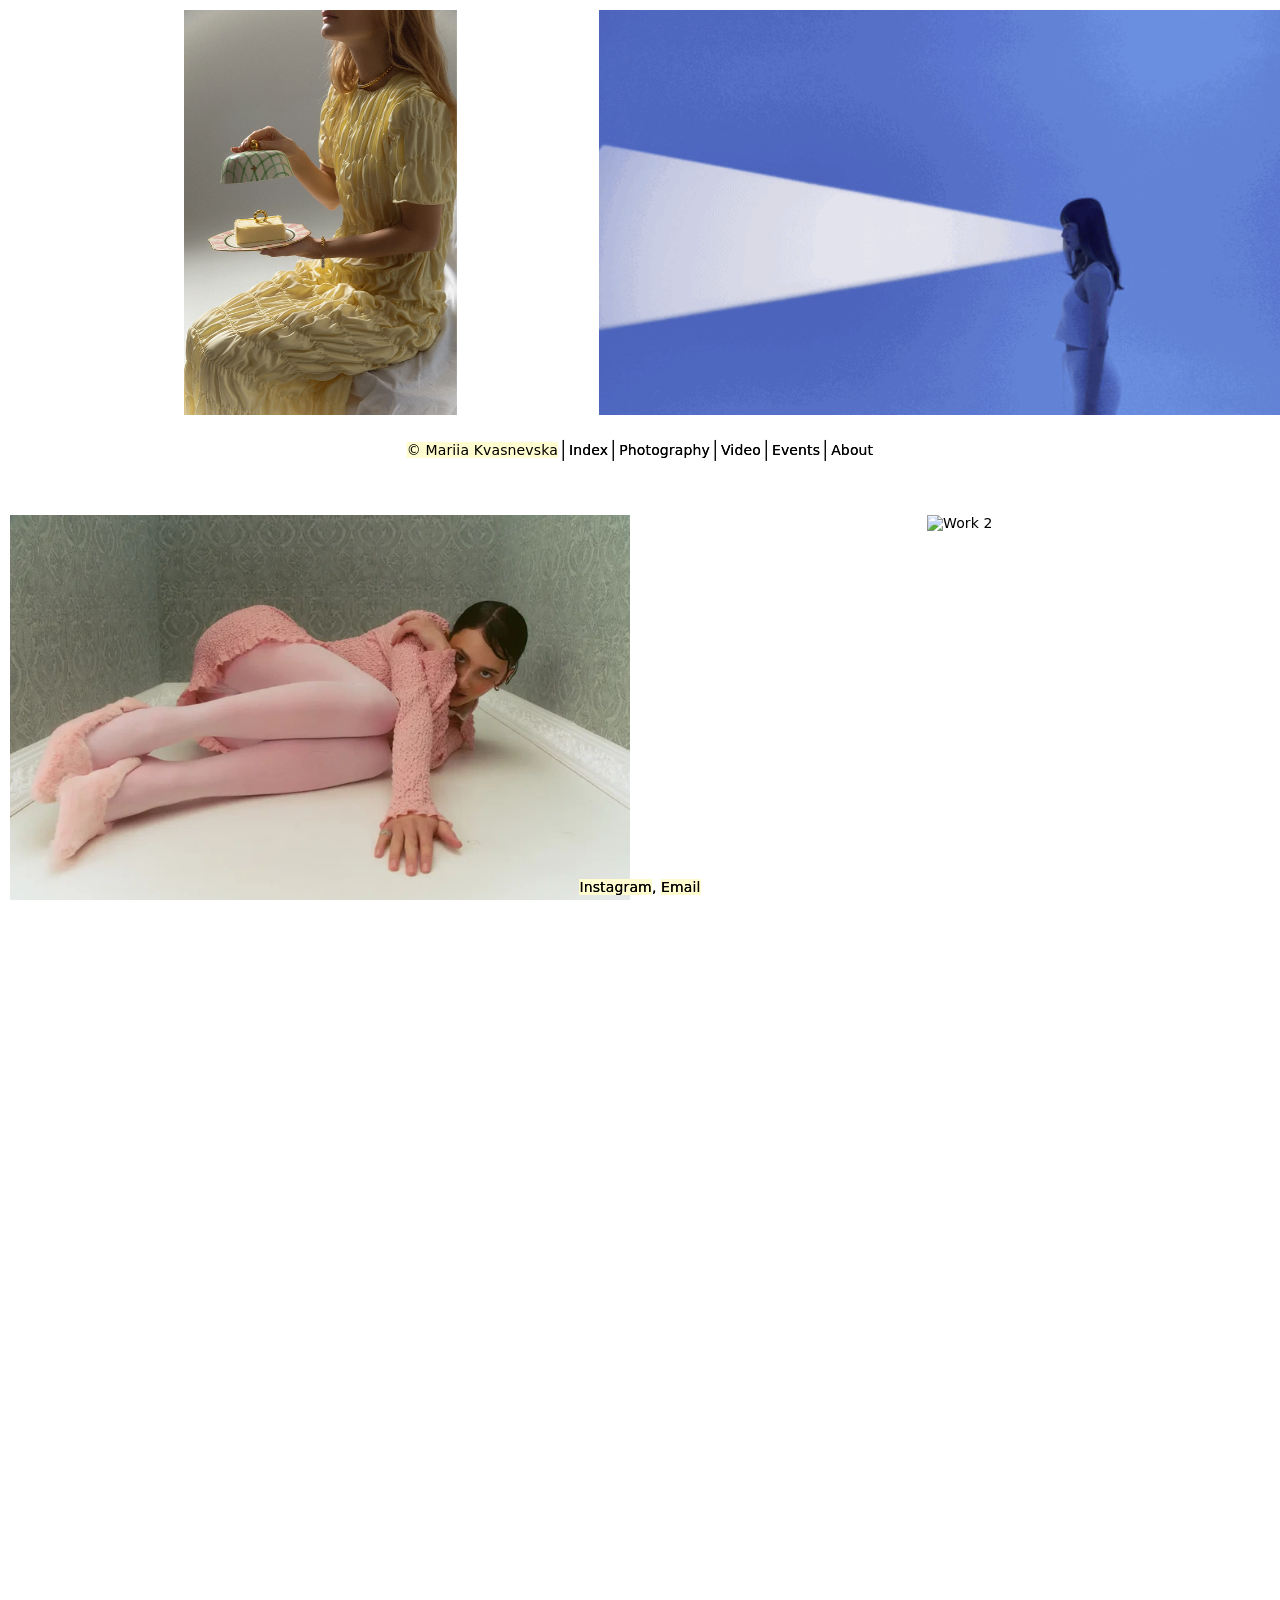
==== commit 467bee94: "mari" ====
--- a/sample.html
+++ b/sample.html
@@ -580,4 +580,710 @@
             });
         </script>
     </body>
-</html>+</html>
+<!--
+<!DOCTYPE html>
+<html lang="ru">
+    <head>
+        <meta charset="UTF-8">
+        <meta name="viewport" content="width=device-width, initial-scale=1.0">
+        <title>Mariia Kvasnevska</title>
+        <!-- Подключаем PixiJS -->
+        <script src="https://unpkg.com/pixi.js@8.18.1/dist/pixi.min.js"></script>
+        <!-- Подключаем GSAP для плавной анимации -->
+        <script src="https://cdn.jsdelivr.net/npm/gsap@3.15/dist/gsap.min.js"></script>
+
+        <style>
+            @font-face {
+                font-family: "fOnT";
+                src: url("font/KTF2101-Bold.otf") format("opentype");
+            }
+            body, html {
+                margin: 0;
+                padding: 0;
+                width: 100vw;
+                height: 100vh;
+                height: 100dvh;
+                overflow: hidden;
+                background-color: white;
+                font-family: system-ui, Helvetica, sans-serif;
+                font-weight: 300;
+                color: black;
+                font-size: 14px;
+                line-height: 1.15;
+                letter-spacing: .01em;
+            }
+            img {
+                height: 45vh;
+                display: block;
+            }
+            #viewport {
+                width: 100%;
+                height: 100vh;
+                height: 100dvh;
+                position: relative;
+                cursor: default;
+                overflow: hidden;
+            }
+            #world, .world__inner, .col-wrapper {
+                width: 100%;
+                height: 100%;
+                position: absolute;
+                inset: 0;
+            }
+            .col-wrapper {
+                overflow-y: auto;
+                overflow-x: hidden;
+                pointer-events: none;
+                scrollbar-width: none;
+                overscroll-behavior: none;
+                transition: opacity 0.3s linear;
+            }
+            .col-wrapper::-webkit-scrollbar {
+                display: none;
+            }
+            .col-wrapper.is-back {
+                opacity: 0.05;
+            }
+            .left-wrapper {
+                z-index: 1;
+                opacity: 1;
+            }
+            .right-wrapper {
+                z-index: 1;
+                opacity: 1;
+            }
+            .left, .right {
+                width: 50%;
+                pointer-events: auto;
+                display: flex;
+                flex-direction: column;
+                align-items: center;
+                gap: 100px;
+                padding: 10px;
+                box-sizing: border-box;
+            }
+            .right {
+                margin-left: 50%;
+            }
+            .world-image {
+                position: relative;
+                user-select: none;
+                cursor: zoom-in;
+                height: fit-content;
+                width: fit-content;
+                display: flex;
+                flex-direction: column;
+                z-index: 1;
+                will-change: transform;
+            }
+            .world-image.returning {
+                transition: transform 0.5s cubic-bezier(0.23, 1, 0.32, 1);
+            }
+            .world-image:hover {
+                z-index: 2;
+            }
+            .image-desc {
+                position: absolute;
+                top: 5px;
+                left: 5px;
+                color: black;
+                z-index: -1;
+            }
+            #cursor-image {
+                position: fixed;
+                top: 0;
+                left: 0;
+                pointer-events: none;
+                z-index: 9;
+                opacity: 0;
+                transition: opacity 0.2s ease;
+                will-change: transform, opacity;
+            }
+            #cursor-image.visible {
+                opacity: 1;
+            }
+            #cursor-image img {
+                display: block;
+                box-shadow: none;
+                filter: none;
+                max-width: 100%;
+            }
+            #cursor-image img[src=""],
+            #cursor-image img:not([src]) {
+                visibility: hidden;
+            }
+            .ui-layer {
+                position: fixed;
+                top: 0;
+                left: 0;
+                width: 100%;
+                display: grid;
+                grid-template-columns: repeat(1, 1fr);
+                z-index: 90;
+                padding: 5px;
+                text-align: center;
+            }
+            .ui-layer__bottom {
+                position: fixed;
+                bottom: 0;
+                width: 100vw;
+                display: flex;
+                flex-direction: row;
+                justify-content: center;
+                gap: 5px;
+                z-index: 90;
+                padding: 5px;
+                box-sizing: border-box;
+                cursor: pointer;
+                color: black;
+                font-weight: 300;
+                opacity: 1;
+                transition: opacity 0.2s cubic-bezier(.77,0,.175,1);
+            }
+            .ui-layer__bottom.is-hidden {
+                transition: opacity 0.2s cubic-bezier(.77,0,.175,1);
+                opacity: 0;
+            }
+            .ui-layer__cat-navigation {
+                display: flex;
+                flex-direction: row;
+                gap: 5px;
+                justify-content: center;
+                align-items: center;
+                margin-inline: auto;
+                transition: background-color 0.3s cubic-bezier(.77,0,.175,1);
+            }
+            .btn-custom__background {
+                width: fit-content;
+                pointer-events: auto;
+                cursor: pointer;
+                transition: color 0.3s cubic-bezier(.77,0,.175,1), padding 0.3s linear;
+            }
+            .btn-custom__background:hover {
+                padding-left: 15px;
+                padding-right: 15px;
+                background-color: #F61D3D;
+            }
+            .btn-custom__inner {
+                color: black;
+            }
+            .instructions {
+                position: fixed;
+                top: 50%;
+                left: 50%;
+                transform: translate(-50%, -50%);
+                z-index: 10;
+                cursor: pointer;
+                display: flex;
+                transition: opacity 0.3s cubic-bezier(.77,0,.175,1);
+                opacity: 1;
+            }
+            .instructions.is-hidden {
+                opacity: 0;
+            }
+            .divider {
+                padding-top: 2.5px;
+                padding-bottom: 2.5px;
+                width: 1px;
+                height: 100%;
+                background-color: black;
+                pointer-events: none;
+            }
+            .title {
+                color: black;
+            }
+            .color-box {
+                background-color: #FFFDCF;
+            }
+            .information {
+                position: fixed;
+                inset: 0;
+                z-index: 99;
+                padding: 5px;
+                font-size: 66px;
+                font-weight: 300;
+                height: 100vh;
+                height: 100dvh;
+                width: 100vw;
+                overflow-y: auto;
+                text-align: left;
+                box-sizing: border-box;
+                overscroll-behavior: contain;
+            }
+            .information-wrapper {
+                position: fixed;
+                inset: 0;
+                z-index: 100;
+                height: 100vh;
+                height: 100dvh;
+                width: 100vw;
+                visibility: hidden;
+                opacity: 0;
+                transition: opacity 0.3s ease, visibility 0.3s ease;
+            }
+            .information-wrapper.is-visible {
+                visibility: visible;
+                opacity: 1;
+            }
+            #info-background {
+                position: fixed;
+                top: 0;
+                left: 0;
+                width: 100vw;
+                height: 100vw;
+                z-index: -1;
+                pointer-events: none;
+            }
+            .yellow-bg {
+                background-color: #FFFDCF;
+            }
+            #image-cursor-desc {
+                position: fixed;
+                top: 0;
+                left: 0;
+                pointer-events: none;
+                z-index: 1000;
+                opacity: 0;
+                white-space: nowrap;
+                background-color: #F61D3D;
+                color: white;
+                padding: 2px 8px;
+                font-size: 11px;
+                text-transform: uppercase;
+                transition: opacity 0.3s ease;
+                will-change: transform;
+            }
+            #image-cursor-desc.is-visible {
+                opacity: 1;
+            }
+            #top-image-description {
+                position: fixed;
+                top: 0;
+                padding: 5px;
+                left: 50%;
+                transform: translateX(-50%);
+                z-index: 1000;
+                visibility: hidden;
+                pointer-events: none;
+            }
+            #top-image-description.is-visible {
+                visibility: visible !important;
+            }
+            .view-image-wrapper {
+                cursor: zoom-out;
+                z-index: 89;
+                position: relative;
+                transform: translate3d(0, 110%, 0);
+                transition: transform 0.6s cubic-bezier(.77,0,.175,1);
+                will-change: transform;
+            }
+            .view-image-wrapper.is-visible {
+                transform: translate3d(0, 0, 0);
+            }
+            .view-image {
+                margin-inline: auto;
+                height: 100vh;
+                width: 100vh;
+                cursor: auto;
+                position: relative;
+                cursor: e-resize;
+            }
+            .view-image__text {
+                position: fixed;
+                bottom: 0;
+                left: 0;
+                opacity: 0;
+                width: 100vw;
+                z-index: 110;
+            }
+            .view-image__text__inner {
+                width: fit-content;
+                margin-inline: auto;
+                text-align: left;
+                display: flex;
+                flex-direction: column;
+                padding: 5px;
+            }
+            .view-image__text.is-visible {
+                transition: opacity 0.2s cubic-bezier(.77,0,.175,1);
+                opacity: 1;
+            }
+            .opacity {
+                opacity: 0.5;
+            }
+            .white-bg {
+                background-color: white;
+            }
+            .red-bg {
+                background-color: #F61D3D;
+            }
+            .mr {
+                margin-right: 5px;
+            }
+        </style>
+    </head>
+
+    <body>
+        <div id="viewport">
+            <div class="view-image-wrapper">
+                <div class="view-image__text">
+                    <div class="view-image__text__inner">
+                        <div>
+                            <span class="yellow-bg">1/3</span>
+                        </div>
+                        <div>
+                            <span class="red-bg mr">
+                                Aisenberg Icons
+                            </span>
+                            <span class="yellow-bg">
+                                Art Direction, Production, Styling
+                            </span>
+                        </div>
+                    </div>
+                </div>
+                <!-- Контейнер для отображения (CanvasPixi и GIF) -->
+                <div class="view-image"></div>
+            </div>
+
+            <div class="information-wrapper">
+                <canvas id="info-background" width="1920" height="968"></canvas>
+                <div id="information" class="information">
+                    <div>
+                        <span class="color-box">Creative Producer</span>,
+                        <span class="color-box">Stylist</span>,
+                        <span class="color-box">Art Director</span>.<br><br>
+                    </div>
+                </div>
+            </div>
+
+            <div class="ui-layer">
+                <div id="top-image-description">Desc</div>
+            </div>
+
+            <div class="ui-layer__bottom">
+                <div class="ui-layer__bottom__inner">
+                    <span class="btn-custom__background">Instagram</span>,
+                    <span class="btn-custom__background">Email</span>
+                </div>
+            </div>
+
+            <div class="instructions">
+                <div class="ui-layer__cat-navigation">
+                    <div class="title">© Mariia Kvasnevska</div>
+                    <div class="divider"></div>
+                    <div class="btn-custom__background"><div class="btn-custom__inner">Index</div></div>
+                    <div class="divider"></div>
+                    <div class="btn-custom__background"><div class="btn-custom__inner">Photography</div></div>
+                    <div class="divider"></div>
+                    <div class="btn-custom__background"><div class="btn-custom__inner">Video</div></div>
+                    <div class="divider"></div>
+                    <div class="btn-custom__background"><div class="btn-custom__inner">Events</div></div>
+                    <div class="divider"></div>
+                    <div id="information-btn" class="btn-custom__background"><div class="btn-custom__inner">About</div></div>
+                </div>
+            </div>
+
+            <div id="world">
+                <div class="world__inner">
+                    <div class="col-wrapper left-wrapper">
+                        <div class="left">
+                            <div class="world-image"><img src="images/1.png" draggable="false" alt="Personal Project 1"></div>
+                            <div class="world-image"><img src="images/n.webp" draggable="false" alt="Aisenberg Icons"></div>
+                            <div class="world-image"><img src="images/z.webp" draggable="false" alt="Sokolroom"></div>
+                            <div class="world-image"><img src="images/x.webp" draggable="false" alt="Solar Silver"></div>
+                            <div class="world-image"><img src="images/7.png" draggable="false" alt="Personal Project 5"></div>
+                            <div class="world-image"><img src="images/8.png" draggable="false" alt="Personal Project 6"></div>
+                        </div>
+                    </div>
+
+                    <div class="col-wrapper right-wrapper">
+                        <div class="right">
+                            <div class="world-image"><img src="images/zxc.gif" draggable="false" alt="Personal Project 7"></div>
+                            <div class="world-image"><img src="images/xxz.gif" draggable="false" alt="Personal Project 8"></div>
+                            <div class="world-image"><img src="images/mmmm.JPG" draggable="false" alt="Personal Project 9"></div>
+                            <div class="world-image"><img src="images/se.gif" draggable="false" alt="Personal Project 10"></div>
+                            <div class="world-image"><img src="images/vv.JPG" draggable="false" alt="Personal Project 11"></div>
+                            <div class="world-image"><img src="images/qqq.jpg" draggable="false" alt="Personal Project 12"></div>
+                        </div>
+                    </div>
+                </div>
+            </div>
+        </div>
+
+        <script>
+            document.addEventListener('DOMContentLoaded', async () => {
+                // Вспомогательные функции
+                const $ = query => document.querySelector(query);
+                const $$ = query => document.querySelectorAll(query);
+
+                // UI Элементы
+                const infoCanvas = document.getElementById('info-background');
+                const ictx = infoCanvas.getContext('2d');
+                const infoBtn = $("#information-btn");
+                const infoBlock = $("#information");
+                const infoWrap = $(".information-wrapper");
+                const lWrap = $(".left-wrapper");
+                const rWrap = $(".right-wrapper");
+                const viewImageWrapper = $('.view-image-wrapper');
+                const viewer = $('.view-image');
+                const viewImageText = $('.view-image__text');
+                const uiLayerBottom = $('.ui-layer__bottom');
+                const instructions = $('.instructions');
+                const topDesc = $('#top-image-description');
+                const allImagesContainers = $$('.world-image');
+
+                let isViewerOpen = false;
+
+                // ==========================================
+                // ИНИЦИАЛИЗАЦИЯ PIXIJS (Высокое качество)
+                // ==========================================
+                const app = new PIXI.Application();
+                await app.init({
+                    backgroundAlpha: 0, // Прозрачный фон
+                    resizeTo: viewer,
+                    resolution: window.devicePixelRatio || 1, // Поддержка Retina
+                    autoDensity: true,
+                    antialias: true
+                });
+
+                app.canvas.style.display = 'block';
+                app.canvas.style.marginInline = 'auto';
+                app.canvas.style.height = '100vh';
+                app.canvas.style.width = '100vh';
+                app.canvas.style.position = 'relative';
+                app.canvas.style.cursor = 'e-resize';
+
+                viewImageWrapper.prepend(app.canvas);
+
+                const container = new PIXI.Container();
+                app.stage.addChild(container);
+
+                window.pixiApp = app;
+
+                // ==========================================
+                // ЛОГИКА ГАЛЕРЕИ: ХОВЕРЫ И КЛИКИ (GLITCH ЭФФЕКТ)
+                // ==========================================
+                allImagesContainers.forEach(imgContainer => {
+                    const imgElement = imgContainer.querySelector('img');
+
+                    // Ховер для отображения описания
+                    imgContainer.addEventListener('mouseenter', () => {
+                        if (isViewerOpen) return;
+                        const description = imgElement.getAttribute('alt') || "";
+                        topDesc.textContent = description;
+                        topDesc.classList.add('is-visible');
+                    });
+
+                    imgContainer.addEventListener('mouseleave', () => {
+                        topDesc.classList.remove('is-visible');
+                    });
+
+                    // Клик для открытия картинки
+                    imgContainer.addEventListener('click', async () => {
+                        isViewerOpen = true;
+                        const imgSrc = imgElement.getAttribute('src');
+                        const isGif = imgSrc.toLowerCase().endsWith('.gif');
+
+                        // Очищаем старый контент
+                        container.removeChildren();
+                        viewer.innerHTML = '';
+
+                        // Всегда показываем PixiJS в момент клика для анимации
+                        app.canvas.style.display = 'block';
+
+                        try {
+                            // 1. Достаем текстуру прямо из DOM (решает проблему с GIF)
+                            const texture = PIXI.Texture.from(imgElement);
+
+                            // 2. Грузим карту смещения (можете заменить ссылку на локальный файл)
+                            const disMap = await PIXI.Assets.load('https://pixijs.com/assets/pixi-filters/displacement_map_repeat.jpg');
+
+                            // Настраиваем спрайт смещения
+                            const disSprite = new PIXI.Sprite(disMap);
+                            disSprite.texture.source.addressMode = 'repeat';
+                            disSprite.scale.set(2);
+
+                            // Настраиваем фильтр
+                            const dispFilter = new PIXI.DisplacementFilter(disSprite);
+                            container.addChild(disSprite);
+                            container.filters = [dispFilter];
+
+                            // Настраиваем основную картинку
+                            const sprite = new PIXI.Sprite(texture);
+                            sprite.anchor.set(0.5);
+                            sprite.x = app.screen.width / 2;
+                            sprite.y = app.screen.height / 2;
+
+                            const scaleX = app.screen.width / sprite.texture.width;
+                            const scaleY = app.screen.height / sprite.texture.height;
+                            const finalScale = Math.min(scaleX, scaleY) * 0.9;
+
+                            // Начальные параметры перед анимацией
+                            sprite.alpha = 0;
+                            sprite.scale.set(finalScale);
+                            sprite.scale.y = finalScale * 2;
+
+                            container.addChild(sprite);
+
+                            // 3. Запускаем GSAP анимацию
+                            const tl = gsap.timeline({
+                                onComplete: () => {
+                                    // Когда глитч завершен, оживляем GIF (если это GIF)
+                                    if (isGif) {
+                                        app.canvas.style.display = 'none';
+                                        viewer.innerHTML = `<img src="${imgSrc}" style="width: 100%; height: 100%; object-fit: contain; pointer-events: none; user-select: none;" alt="gif">`;
+                                    }
+                                }
+                            });
+
+                            // Шаги искажения (уменьшаем scale у displacement filter)
+                            tl.to(dispFilter.scale, { duration: 1, y: 600, x: 0.1, ease: "power2.inOut" })
+                              .to(dispFilter.scale, { duration: 1, y: 0.1, x: 0.1, ease: "power2.inOut" });
+
+                            // Плавно проявляем и сжимаем картинку (параметр 0 значит "начать вместе с предыдущим шагом")
+                            tl.to(sprite, { duration: 1, alpha: 1, ease: "power2.inOut" }, 0);
+                            tl.to(sprite.scale, { duration: 1, y: finalScale, ease: "power2.inOut" }, 0);
+
+                        } catch (error) {
+                            console.error("Ошибка при работе PixiJS:", error);
+                        }
+
+                        // Показываем интерфейс (стили)
+                        viewImageWrapper.classList.add('is-visible');
+                        lWrap.classList.add('is-back');
+                        rWrap.classList.add('is-back');
+
+                        setTimeout(() => { viewImageText.classList.add('is-visible'); }, 550);
+                        setTimeout(() => { instructions.classList.add('is-hidden'); }, 150);
+                        if(uiLayerBottom) uiLayerBottom.classList.add('is-hidden');
+                        if(topDesc) topDesc.classList.remove('is-visible');
+                    });
+                });
+
+                // ==========================================
+                // ЗАКРЫТИЕ ПРОСМОТРЩИКА
+                // ==========================================
+                viewImageWrapper.addEventListener('click', () => {
+                    isViewerOpen = false;
+
+                    if(topDesc) topDesc.classList.remove('is-visible');
+                    instructions.classList.remove('is-hidden');
+                    if(uiLayerBottom) uiLayerBottom.classList.remove('is-hidden');
+                    viewImageText.classList.remove('is-visible');
+                    viewImageWrapper.classList.remove('is-visible');
+                    lWrap.classList.remove('is-back');
+                    rWrap.classList.remove('is-back');
+
+                    // Ждем окончания CSS анимации закрытия перед очисткой памяти
+                    setTimeout(() => {
+                        if (!viewImageWrapper.classList.contains('is-visible')) {
+                            container.removeChildren();
+                            viewer.innerHTML = '';
+                        }
+                    }, 300);
+                });
+
+                // Обновление PixiJS при изменении размеров экрана
+                window.addEventListener('resize', () => {
+                    if (container.children.length > 0) {
+                        const sprite = container.children[container.children.length - 1]; // Берем последний (само фото)
+                        if (sprite && sprite.texture) {
+                            sprite.x = app.screen.width / 2;
+                            sprite.y = app.screen.height / 2;
+                            const scaleX = app.screen.width / sprite.texture.width;
+                            const scaleY = app.screen.height / sprite.texture.height;
+                            sprite.scale.set(Math.min(scaleX, scaleY) * 0.9);
+                        }
+                    }
+                });
+
+                // ==========================================
+                // ЛОГИКА ИНТЕРФЕЙСА: СТРАНИЦА "ОБО МНЕ" И СКРОЛЛ
+                // ==========================================
+                let isInfoOpen = false;
+
+                infoBlock.onclick = () => {
+                    infoWrap.classList.remove("is-visible");
+                    isInfoOpen = false;
+                };
+                infoBtn.onclick = () => {
+                    infoWrap.classList.add("is-visible");
+                    isInfoOpen = true;
+                };
+
+                let currentLScroll = 0; let currentRScroll = 0;
+                let targetLScroll = 0; let targetRScroll = 0;
+                let activeCol = 'left';
+
+                lWrap.addEventListener("wheel", () => { activeCol = 'left'; }, { passive: true });
+                rWrap.addEventListener("wheel", () => { activeCol = 'right'; }, { passive: true });
+                lWrap.addEventListener("touchstart", () => { activeCol = 'left'; }, { passive: true });
+                rWrap.addEventListener("touchstart", () => { activeCol = 'right'; }, { passive: true });
+
+                lWrap.addEventListener("scroll", () => {
+                    if (activeCol !== 'left') return;
+                    targetLScroll = lWrap.scrollTop;
+                    currentLScroll = lWrap.scrollTop;
+                    targetRScroll = targetLScroll;
+                }, { passive: true });
+
+                rWrap.addEventListener("scroll", () => {
+                    if (activeCol !== 'right') return;
+                    targetRScroll = rWrap.scrollTop;
+                    currentRScroll = rWrap.scrollTop;
+                    targetLScroll = targetRScroll;
+                }, { passive: true });
+
+                // Плавный скролл
+                (function renderLoop() {
+                    if (!isInfoOpen) {
+                        const ease = 0.07;
+
+                        let diffL = targetLScroll - currentLScroll;
+                        if (Math.abs(diffL) > 0.1) {
+                            currentLScroll += diffL * ease;
+                            if (activeCol !== 'left') lWrap.scrollTop = currentLScroll;
+                        } else {
+                            currentLScroll = targetLScroll;
+                        }
+
+                        let diffR = targetRScroll - currentRScroll;
+                        if (Math.abs(diffR) > 0.1) {
+                            currentRScroll += diffR * ease;
+                            if (activeCol !== 'right') rWrap.scrollTop = currentRScroll;
+                        } else {
+                            currentRScroll = targetRScroll;
+                        }
+                    }
+                    requestAnimationFrame(renderLoop);
+                })();
+
+                // Градиент для фона информации
+                function drawGradient() {
+                    const cx = infoCanvas.width / 2;
+                    const cy = infoCanvas.height / 2;
+                    const radius = Math.max(infoCanvas.width, infoCanvas.height) / 1;
+                    const gradient = ictx.createRadialGradient(cx, cy, 0, cx, cy, radius);
+
+                    gradient.addColorStop(0, "#F61D3D");
+                    gradient.addColorStop(0.1, "#F61D3D");
+                    gradient.addColorStop(0.1, "#F61D3D");
+                    gradient.addColorStop(1, "#F61D3D");
+
+                    ictx.fillStyle = gradient;
+                    ictx.fillRect(0, 0, infoCanvas.width, infoCanvas.height);
+                }
+
+                function resizeCanvas() {
+                    infoCanvas.width = window.innerWidth;
+                    infoCanvas.height = window.innerHeight;
+                    drawGradient();
+                }
+
+                window.addEventListener('resize', resizeCanvas);
+                infoBtn.addEventListener('click', resizeCanvas);
+            });
+        </script>
+    </body>
+</html>-->
